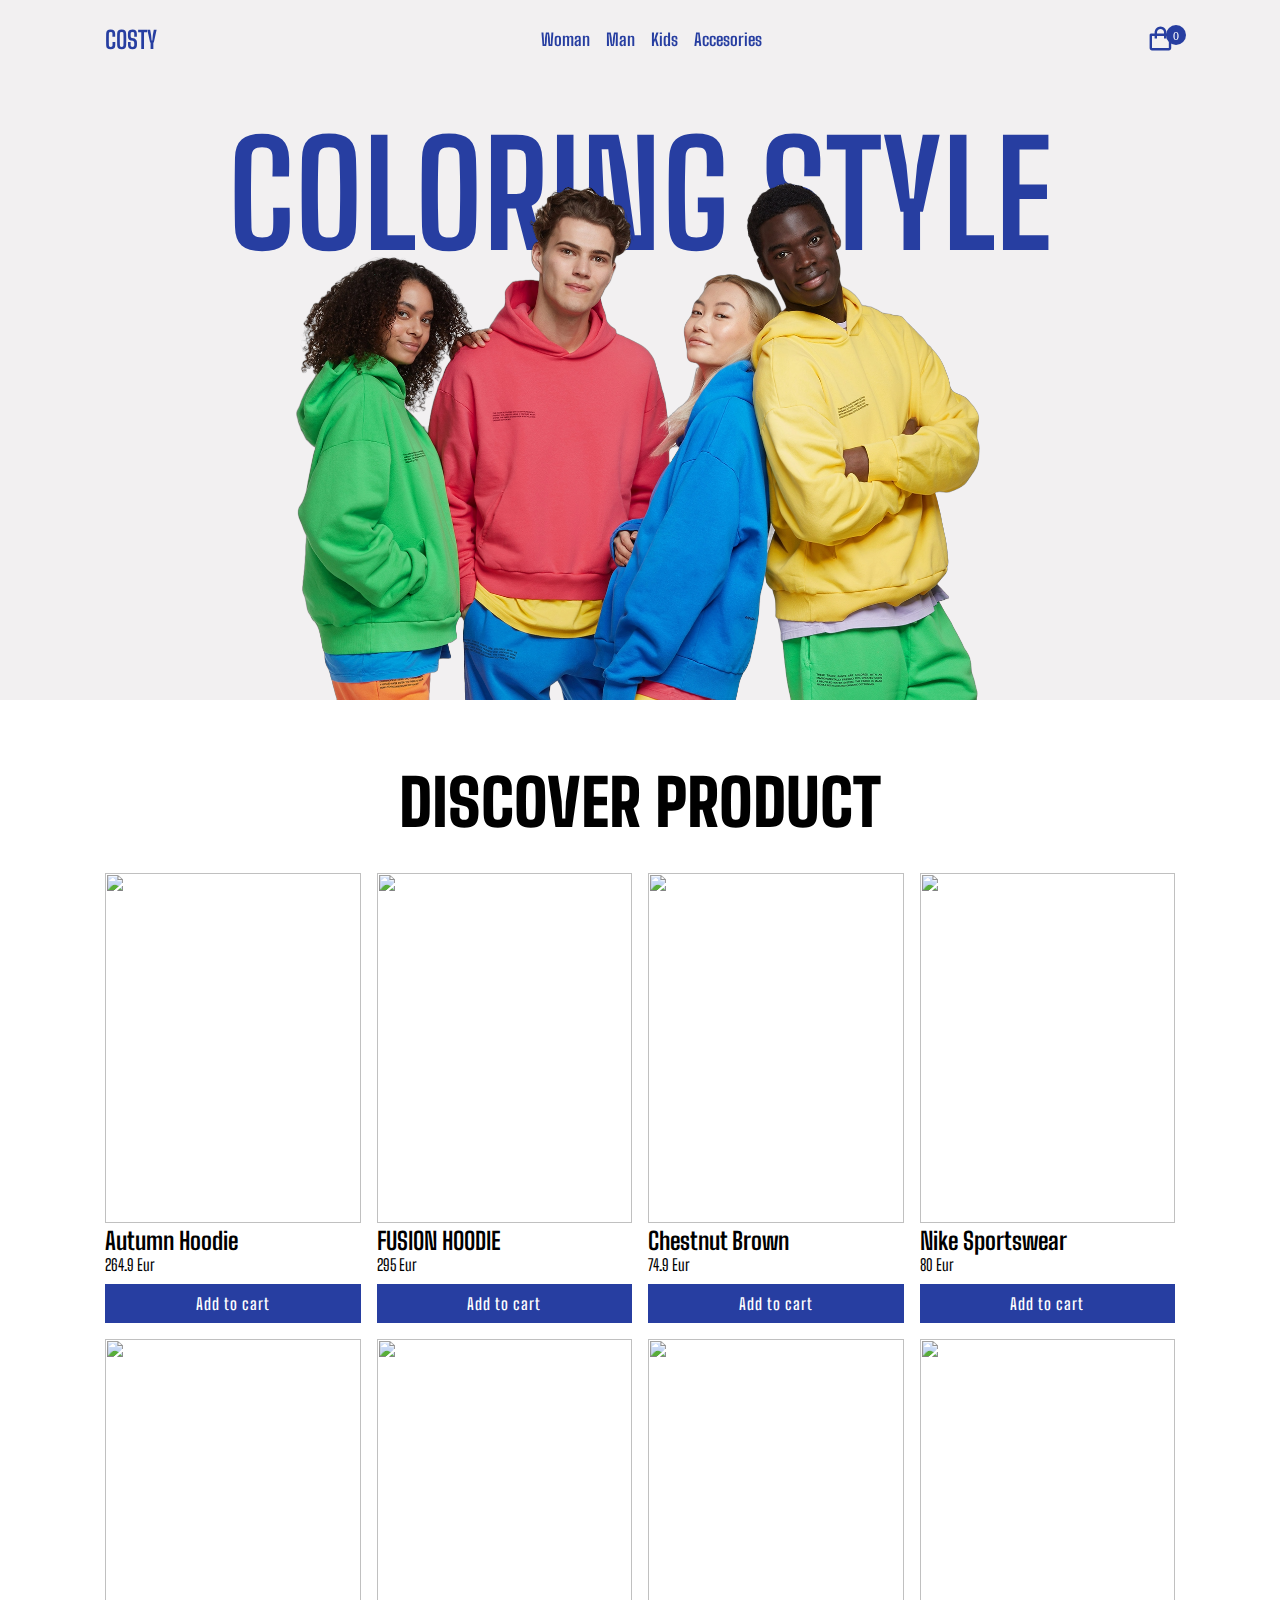
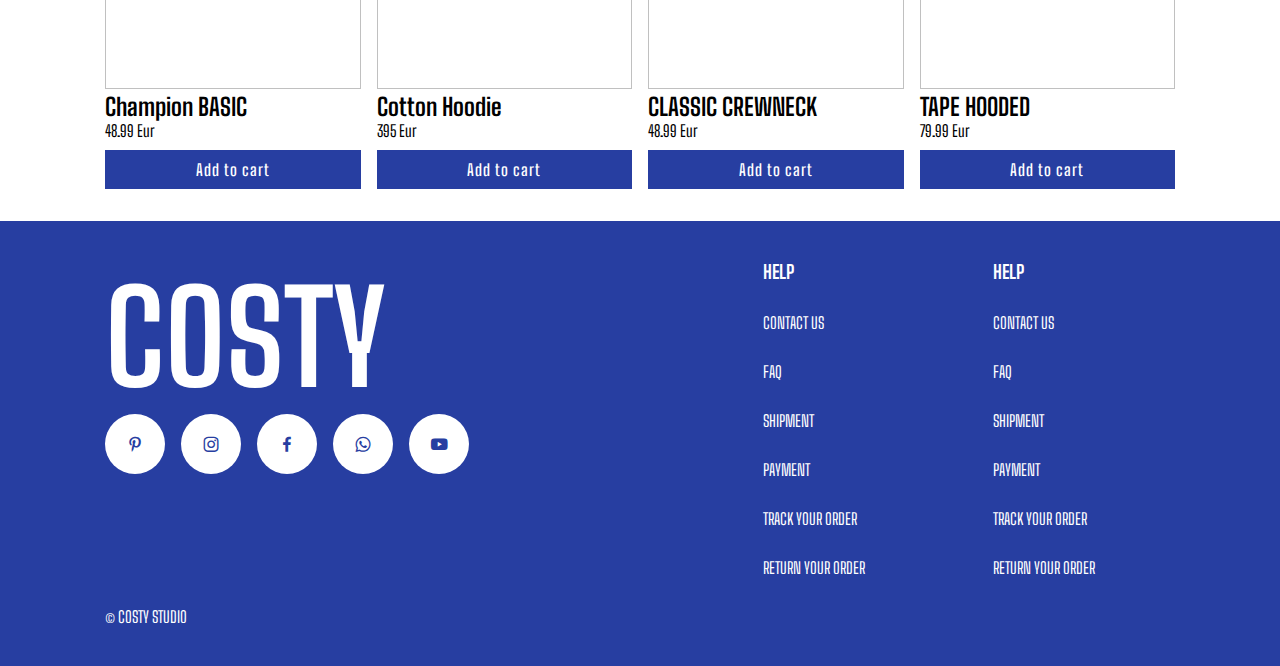
==== index.html @ 4f0b28e6 "first commit" ====
<!DOCTYPE html>
<html lang="en">
  <head>
    <meta charset="UTF-8" />
    <meta name="viewport" content="width=device-width, initial-scale=1.0" />
    <title>Document</title>
    <link rel="stylesheet" href="style.css" />
    <link
      href="https://unpkg.com/boxicons@2.1.4/css/boxicons.min.css"
      rel="stylesheet"
    />
  </head>
  <body>
    <header>
      <div class="nav container">
        <a href="index.html" class="logo">COSTY</a>
        <i class="bx bx-menu" id="menu-icon"></i>
        <div class="navbar">
          <a href="" class="nav-link">Woman</a>
          <a href="" class="nav-link">Man</a>
          <a href="" class="nav-link">Kids</a>
          <a href="" class="nav-link">Accesories</a>
        </div>
        <a href="cart.html">
          <i class="bx bx-shopping-bag" id="cart-icon" data-quantity="0"></i>
        </a>
      </div>
    </header>
    <!--home-->
    <section class="home" id="home">
      <div class="home-img container">
        <img src="images/home.png" alt="" />
      </div>
    </section>

    <!-- Products-->

    <section class="products container" id="products">
      <h2 class="heading">DISCOVER PRODUCT</h2>

      <div class="product-container" id="productList">
        <!-- <div class="product">
                <img
                src="https://images.undiz.com/on/demandware.static/-/Sites-ZLIN-master/default/dw2264d914/merch/BTS/654206666_x.jpg?sw=1250"
                class="product-img"/>
                <div class="product-info">
                    <h2 class="product-title">title</h2>
                    <p class="product-price">50 Eur</p>
                    <a href="" class="add-to-cart">Add to cart</a>
                </div>
            </div> -->
      </div>
    </section>

    <!--Footer-->

    <footer class="footer" id="footer">
      <div class="footer-c container">
        <div class="footer-box">
          <h2>Costy</h2>
          <div class="social">
            <a href="#" class="bx"><i class="bx bxl-pinterest-alt"></i></a>
            <a href="#" class="bx"><i class="bx bxl-instagram"></i></a>
            <a href="#" class="bx"><i class="bx bxl-facebook"></i></a>
            <a href="#" class="bx"><i class="bx bxl-whatsapp"></i></a>
            <a href="#" class="bx"><i class="bx bxl-youtube"></i></a>
          </div>
        </div>
        <div class="footer-box">
          <h3>HELP</h3>
          <a href="#">CONTACT US</a>
          <a href="#">FAQ</a>
          <a href="#">SHIPMENT</a>
          <a href="#">PAYMENT</a>
          <a href="#">TRACK YOUR ORDER</a>
          <a href="#"> RETURN YOUR ORDER</a>
        </div>
        <div class="footer-box">
          <h3>HELP</h3>
          <a href="#">CONTACT US</a>
          <a href="#">FAQ</a>
          <a href="#">SHIPMENT</a>
          <a href="#">PAYMENT</a>
          <a href="#">TRACK YOUR ORDER</a>
          <a href="#"> RETURN YOUR ORDER</a>
        </div>
      </div>
      <p class="copyright container">&copy; COSTY STUDIO</p>
    </footer>

    <script src="js/main.js"></script>
  </body>
</html>
---- style.css ----
@import url("https://fonts.googleapis.com/css2?family=Big+Shoulders+Text:wght@100..900&display=swap");

* {
  font-family: "Big Shoulders Text", sans-serif;
  padding: 0;
  margin: 0;
  box-sizing: border-box;
  text-decoration: none;
  list-style: none;
  scroll-behavior: smooth;
}

:root {
  --main-color: #273ea1;
  --text-color: #000;
  --bg-color: #fff;
  --container-color: #1e1e2a;
}

body {
  background: var(--bg-color);
  color: var(--text-color);
}
img {
  width: 100%;
}
section {
  padding: 64px 0 32px;
}
.container {
  max-width: 1070px;
  margin: auto;
  width: 100%;
}
header {
  position: fixed;
  width: 100%;
  top: 0;
  left: 0;
  z-index: 100;
}
.nav {
  display: flex;
  justify-content: space-between;
  align-items: center;
  padding: 25px 0;
}
#menu-icon {
  font-size: 28px;
  cursor: pointer;
  color: var(--main-color);
  display: none;
}
.logo {
  font-size: 24px;
  color: var(--main-color);
  text-transform: uppercase;
  font-weight: 700;
}
.navbar {
  display: flex;
  align-items: center;
  column-gap: 16px;
}
.nav-link {
  font-size: 17px;
  color: var(--main-color);
  font-weight: 700;
}
#cart-icon {
  position: relative;
  font-size: 1.8rem;
  color: var(--main-color);
  cursor: pointer;
}
#cart-icon[data-quantity="0"]::after {
  content: "";
}
#cart-icon[data-quantity="0"]::after {
  content: attr(data-quantity);
  position: absolute;
  top: 0;
  right: -11px;
  background-color: var(--main-color);
  width: 20px;
  height: 20px;
  border-radius: 50%;
  font-size: 12px;
  color: var(--bg-color);
  display: flex;
  justify-content: center;
  align-items: center;
  font-weight: 500;
}

/* home*/

.home {
  position: relative;
  background: #f2f0f1;
  min-height: 700px;
}
.home-img {
  width: 100%;
  position: absolute;
  bottom: 0;
  left: 50%;
  transform: translate(-50%);
  display: flex;
  justify-content: center;
}

.home-img img {
  max-width: 700px;
  width: 100%;
}

.home-img::before {
  content: "Coloring Style";
  font-size: 9rem;
  position: absolute;
  text-transform: uppercase;
  text-align: center;
  top: -48px;
  color: var(--main-color);
  z-index: -1;
  font-weight: 700;
}

/*products*/

.heading {
  font-size: 64px;
  text-align: center;
  font-weight: 900;
}

.product-container {
  display: grid;
  grid-template-columns: repeat(4, 1fr);
  gap: 16px;
  margin-top: 32px;
}
.product-info{
  display: flex;
  flex-direction: column;
}
.product-img {
  width: 100%;
  height: 350px;
  object-fit: cover;
}
.product-title {
  font-size: 20px;
  font-family: 600;
  color: var(--text-color);
  margin: 12px 0 8px;
}
.product-price {
  font-size: 22px;
  font-weight: 700;
  color: var(--main-color);
}
.add-to-cart {
  background: var(--main-color);
  color: var(--bg-color);
  font-weight: 600;
  letter-spacing: 1px;
  padding: 10px;
  margin-top: 10px;
  cursor: pointer;
  text-align: center;
}

.footer {
  background: var(--main-color);
  padding: 40px 0;
}
.footer-c {
  display: grid;
  grid-template-columns: 60% 20% 20%;
  gap: 16px;
}
.footer-box {
  display: flex;
  flex-direction: column;
}

.footer-box h2 {
  font-size: 8rem;
  color: var(--bg-color);
  text-transform: uppercase;
}

.social {
  display: flex;
  align-items: center;
  column-gap: 16px;
}
.social .bx {
  background-color: var(--bg-color);
  font-size: 20px;
  padding: 10px;
  color: var(--main-color);
  border-radius: 50%;
}
.footer-box h3 {
  color: var(--bg-color);
  text-transform: uppercase;
}
.footer-box a {
  color: var(--bg-color);
  text-transform: uppercase;
  padding-top: 30px;
}

.copyright {
  color: var(--bg-color);
  text-transform: uppercase;
  padding-top: 30px;
}

/*cart*/

.cart-container {
  margin-top: 48px !important;
}

.back-homepage {
  display: flex;
  align-items: center;
}
.back-homepage .bx {
  font-size: 24px;
  color: var(--text-color);
}
.back-homepage span {
  font-size: 16px;
  font-weight: 600;
  color: var(--text-color);
}
.shopping-cart {
  margin-top: 32px;
}
#cartItems {
  display: grid;
  row-gap: 16px;
}
.cart-item {
  display: grid;
  grid-template-columns: 0.5fr 1fr 0.5fr 0.5fr;
  align-items: center;
  border-bottom: 1px solid #f2f0f1;
  padding-bottom: 10px;
}

.cart-item img {
  width: 80px;
  height: 80px;
  object-fit: cover;
  object-position: center;
}
.cart-box {
  display: grid;
  grid-template-columns: 80% 20%;
  gap: 16px;
  margin-top: 40px;
}
.cart-item-title {
  font-size: 18px;
}
.cart-item-quantity {
  border: 1px solid var(--text-color);
  outline-color: var(--main-color);
  width: 40px;
  text-align: center;
  border-radius: 4px;
  margin-top: 8px;
  font-size: 16px;
}

.cart-item-price {
  font-size: 18px;
}
.remove-from-cart {
  max-width: 40px;
  font-weight: 700;
  border: none;
  outline: none;
  padding: 8px;
  background: rgb(233, 228, 230);
  color: var(--text-color);
  border-radius: 8px;
  cursor: pointer;
}

.cart-t {
  display: flex;
  flex-direction: column;
}
#cartTotal {
  font-size: 32px;
  font-weight: 600;
}
.checkout-btn {
  margin-top: 32px;
  background-color: rgb(0, 167, 0);
  color: var(--bg-color);
  padding: 10px;
  font-weight: 600;
  letter-spacing: 1.6px;
  text-transform: uppercase;
  max-width: 150px;
}
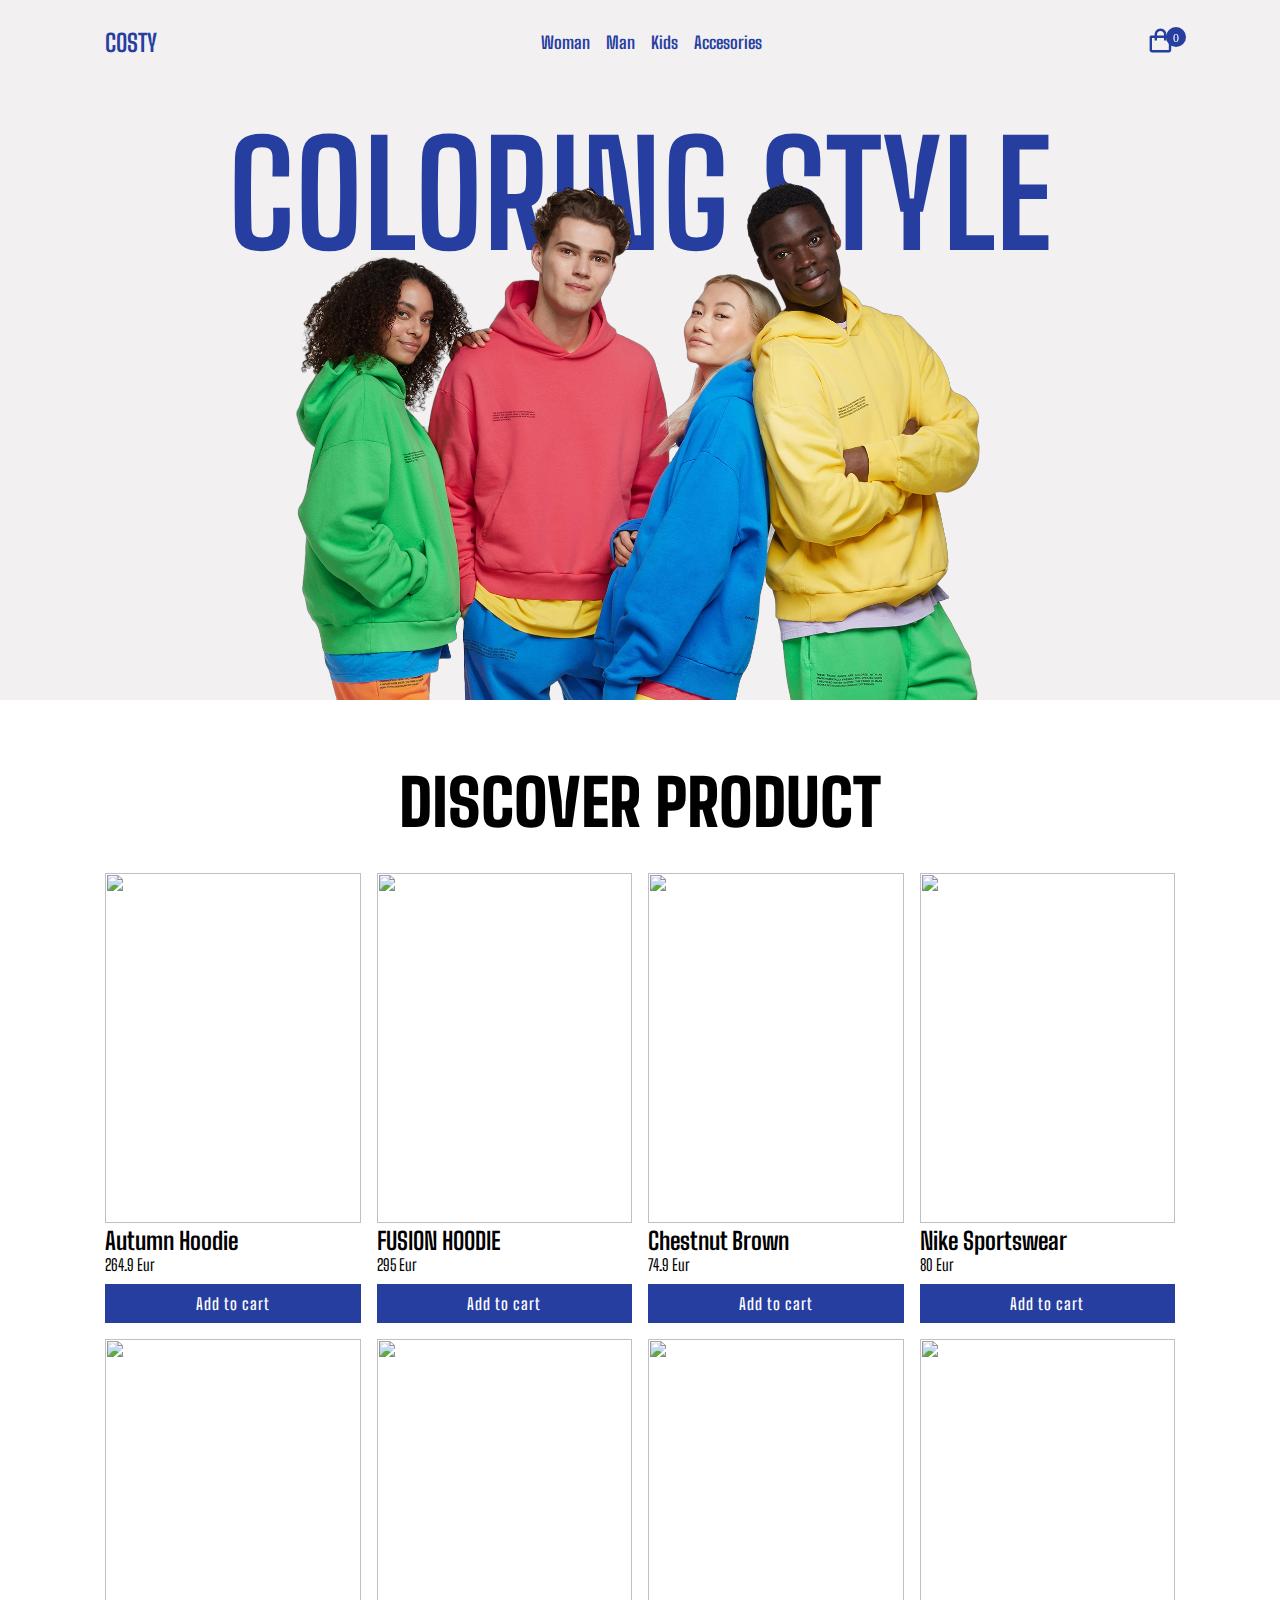
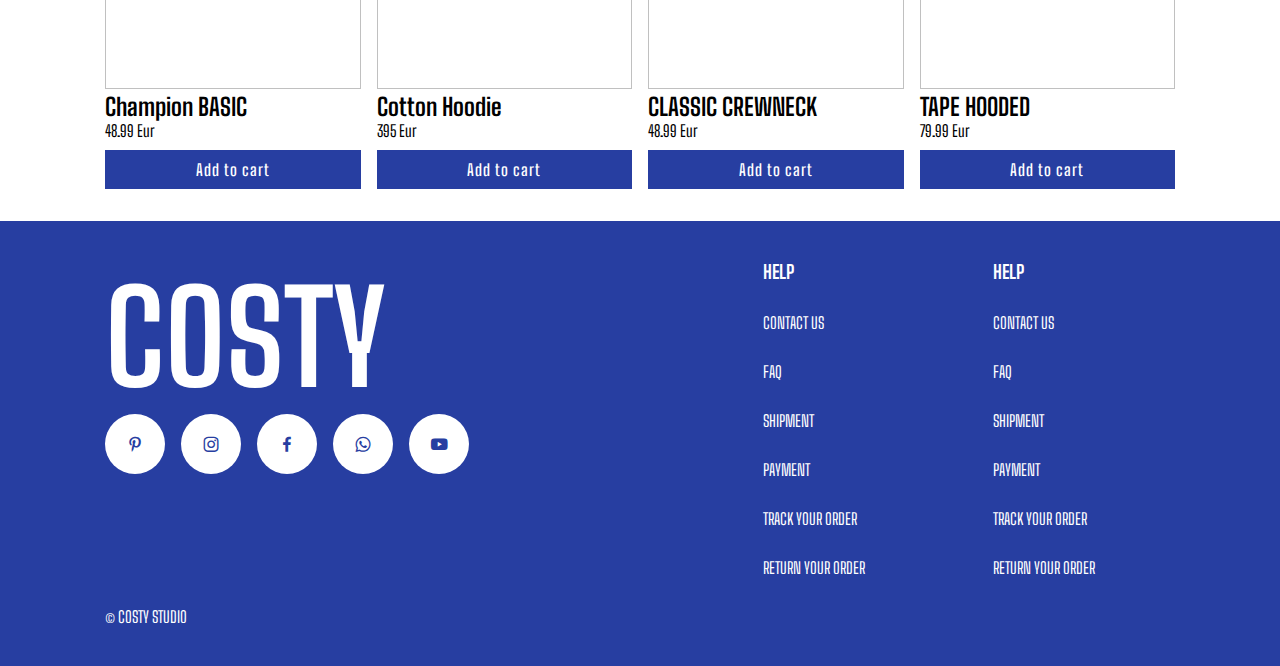
==== commit 14751b80: "fixed bugs" ====
--- a/index.html
+++ b/index.html
@@ -13,16 +13,17 @@
   <body>
     <header>
       <div class="nav container">
+        <i class="bx bx-menu" id="menu-icon"></i>
         <a href="index.html" class="logo">COSTY</a>
-        <i class="bx bx-menu" id="menu-icon"></i>
+
         <div class="navbar">
           <a href="" class="nav-link">Woman</a>
           <a href="" class="nav-link">Man</a>
           <a href="" class="nav-link">Kids</a>
           <a href="" class="nav-link">Accesories</a>
         </div>
-        <a href="cart.html">
-          <i class="bx bx-shopping-bag" id="cart-icon" data-quantity="0"></i>
+        <a href="cart.html" id="cart-icon">
+          <i class="bx bx-shopping-bag" data-quantity=""></i>
         </a>
       </div>
     </header>
--- a/style.css
+++ b/style.css
@@ -44,6 +44,7 @@
   justify-content: space-between;
   align-items: center;
   padding: 25px 0;
+  background: #f2f0f1;
 }
 #menu-icon {
   font-size: 28px;
@@ -73,10 +74,12 @@
   color: var(--main-color);
   cursor: pointer;
 }
-#cart-icon[data-quantity="0"]::after {
-  content: "";
-}
-#cart-icon[data-quantity="0"]::after {
+.bx-shopping-bag {
+  position: relative;
+  font-size: 1.8rem;
+}
+
+.bx-shopping-bag::after {
   content: attr(data-quantity);
   position: absolute;
   top: 0;
@@ -93,6 +96,9 @@
   font-weight: 500;
 }
 
+#cart-icon[data-quantity="0"]::after {
+  content: "";
+}
 /* home*/
 
 .home {
@@ -141,7 +147,7 @@
   gap: 16px;
   margin-top: 32px;
 }
-.product-info{
+.product-info {
   display: flex;
   flex-direction: column;
 }
@@ -313,3 +319,102 @@
   max-width: 150px;
 }
 
+/*responsive*/
+
+@media (max-width: 1200px) {
+  .container {
+    width: 90%;
+    margin: 0 auto;
+  }
+  .home-img::before {
+    font-size: 8rem;
+    top: -35px;
+  }
+  .product-container {
+    grid-template-columns: repeat(3, 1fr);
+  }
+}
+
+@media (max-width: 910px) {
+  .nav {
+    padding: 10px 0;
+  }
+  .home-img::before {
+    font-size: 6rem;
+    top: -35px;
+  }
+  .product-container {
+    grid-template-columns: repeat(3, 1fr);
+  }
+}
+@media (max-width: 720px) {
+  .home {
+    min-height: 620px;
+  }
+  .home-img::before {
+    font-size: 5rem;
+  }
+  .cart-box {
+    grid-template-columns: 1fr;
+  }
+  .footer-c {
+    grid-template-columns: 1fr;
+  }
+}
+
+@media (max-width: 550px) {
+  #menu-icon {
+    display: initial;
+  }
+  .navbar {
+    position: absolute;
+    top: 100%;
+    right: 0;
+    left: 0;
+    display: flex;
+    flex-direction: column;
+    background: #f2f0f1;
+    row-gap: 8px;
+    padding: 10px 0;
+    text-align: center;
+    box-shadow: 0 20px 20px rgba(237, 237, 237, 0.479);
+    transition: 0.6s;
+    clip-path: circle(0% at 0% 0%);
+  }
+  .nav-link {
+    display: block;
+    padding: 15px;
+  }
+  .navbar.open-menu {
+    clip-path: circle(144% at 0% 0%);
+  }
+  .home {
+    min-height: 520px;
+  }
+  .home-img::before {
+    font-size: 4rem;
+    top: -30px;
+  }
+  .heading {
+    font-size: 40px;
+  }
+  .product-container {
+    grid-template-columns: repeat(2, 1fr);
+  }
+}
+
+@media (max-width: 400px) {
+  .product-container {
+    grid-template-columns: 1fr;
+  }
+  .home {
+    min-height: 400px;
+  }
+  .home-img::before {
+    font-size: 3rem;
+    top: -30px;
+  }
+  .cart-item {
+    gap: 10px;
+  }
+}
